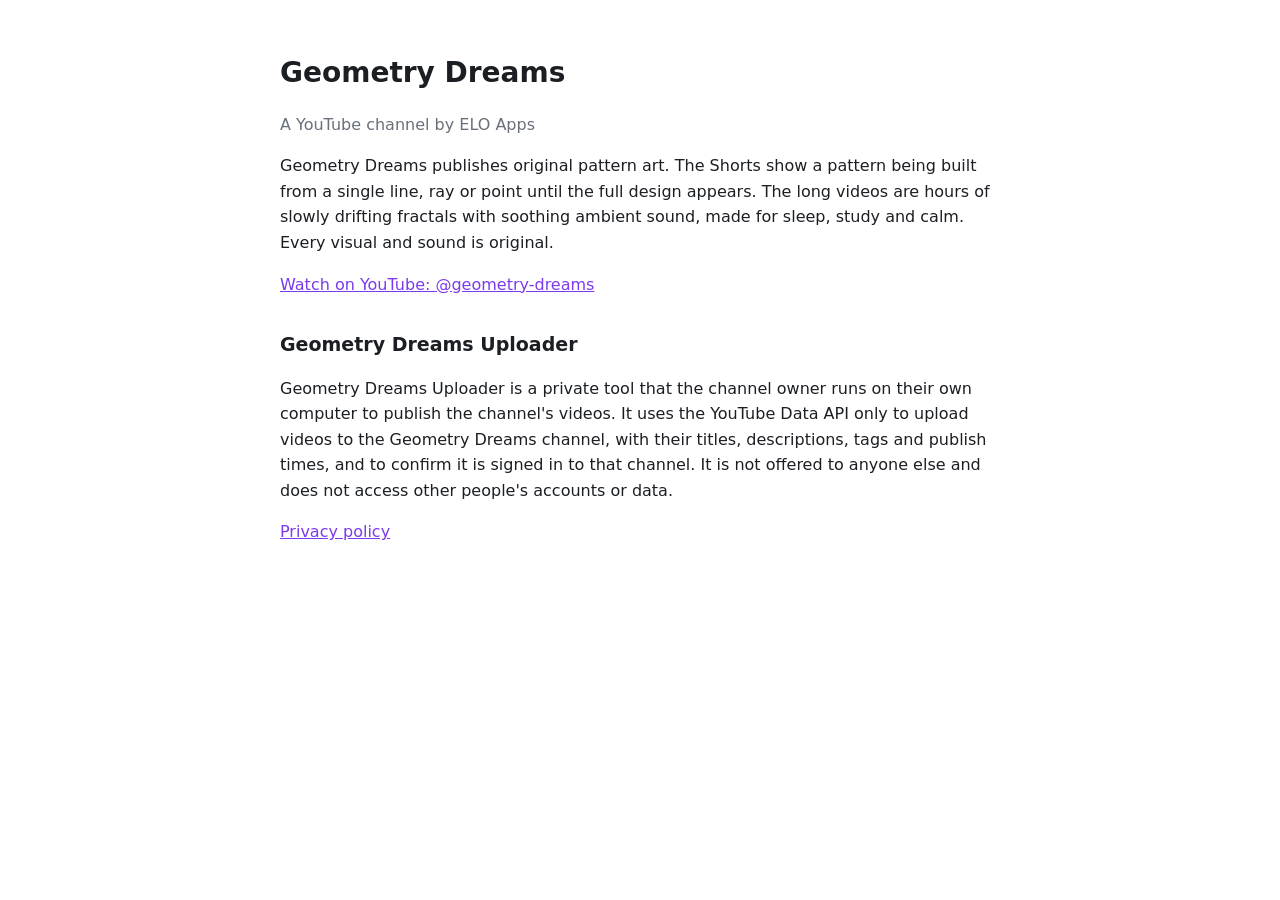
==== geometry-dreams/index.html @ f0fad410 "Add Geometry Dreams page and uploader privacy policy Co-Authored-By: Claude Opus 5.5 <noreply@anthro" ====
<!doctype html>
<html lang="en">
<head>
<meta charset="utf-8">
<meta name="viewport" content="width=device-width, initial-scale=1">
<title>Geometry Dreams</title>
<meta name="description" content="Geometry Dreams is a YouTube channel of original pattern art: Shorts that build a pattern from a single line, and hours-long ambient videos for sleep and focus.">
<style>
  :root { color-scheme: light dark; --bg: #fff; --text: #1b1f24; --muted: #69707a; --accent: #7c3aed; }
  @media (prefers-color-scheme: dark) { :root { --bg: #0e0d14; --text: #e8e6f0; --muted: #9a96ab; --accent: #b79cff; } }
  body { background: var(--bg); color: var(--text); font: 16px/1.6 system-ui, "Segoe UI", sans-serif; max-width: 720px; margin: 0 auto; padding: 32px 16px 64px; }
  h1 { font-size: 28px; margin-bottom: 4px; }
  h2 { font-size: 19px; margin-top: 32px; }
  .muted { color: var(--muted); }
  a { color: var(--accent); }
</style>
</head>
<body>
<h1>Geometry Dreams</h1>
<p class="muted">A YouTube channel by ELO Apps</p>

<p>Geometry Dreams publishes original pattern art. The Shorts show a pattern being built from a single line, ray or point until the full design appears. The long videos are hours of slowly drifting fractals with soothing ambient sound, made for sleep, study and calm. Every visual and sound is original.</p>
<p><a href="https://www.youtube.com/@geometry-dreams">Watch on YouTube: @geometry-dreams</a></p>

<h2>Geometry Dreams Uploader</h2>
<p>Geometry Dreams Uploader is a private tool that the channel owner runs on their own computer to publish the channel's videos. It uses the YouTube Data API only to upload videos to the Geometry Dreams channel, with their titles, descriptions, tags and publish times, and to confirm it is signed in to that channel. It is not offered to anyone else and does not access other people's accounts or data.</p>
<p><a href="privacy/">Privacy policy</a></p>
</body>
</html>
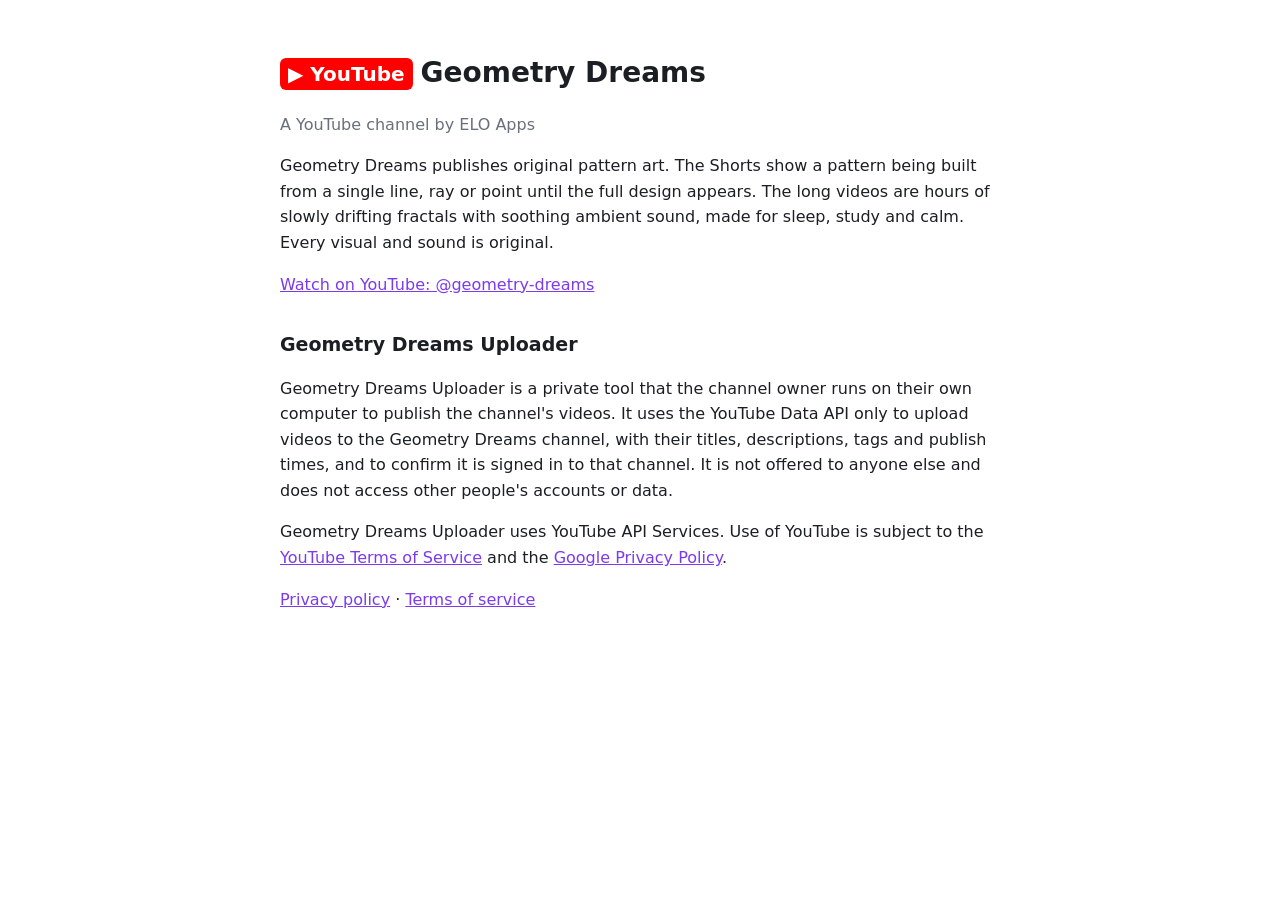
==== commit aec7c275: "Geometry Dreams: add terms page, data deletion section, YouTube API notice Co-Authored-By: Claude Op" ====
--- a/geometry-dreams/index.html
+++ b/geometry-dreams/index.html
@@ -16,7 +16,7 @@
 </style>
 </head>
 <body>
-<h1>Geometry Dreams</h1>
+<h1><span style="display:inline-block;background:#ff0000;color:#fff;border-radius:6px;padding:0 8px;margin-right:8px;font-size:20px;vertical-align:middle">&#9654; YouTube</span>Geometry Dreams</h1>
 <p class="muted">A YouTube channel by ELO Apps</p>
 
 <p>Geometry Dreams publishes original pattern art. The Shorts show a pattern being built from a single line, ray or point until the full design appears. The long videos are hours of slowly drifting fractals with soothing ambient sound, made for sleep, study and calm. Every visual and sound is original.</p>
@@ -24,6 +24,7 @@
 
 <h2>Geometry Dreams Uploader</h2>
 <p>Geometry Dreams Uploader is a private tool that the channel owner runs on their own computer to publish the channel's videos. It uses the YouTube Data API only to upload videos to the Geometry Dreams channel, with their titles, descriptions, tags and publish times, and to confirm it is signed in to that channel. It is not offered to anyone else and does not access other people's accounts or data.</p>
-<p><a href="privacy/">Privacy policy</a></p>
+<p>Geometry Dreams Uploader uses YouTube API Services. Use of YouTube is subject to the <a href="https://www.youtube.com/t/terms">YouTube Terms of Service</a> and the <a href="https://policies.google.com/privacy">Google Privacy Policy</a>.</p>
+<p><a href="privacy/">Privacy policy</a> &middot; <a href="terms/">Terms of service</a></p>
 </body>
 </html>
